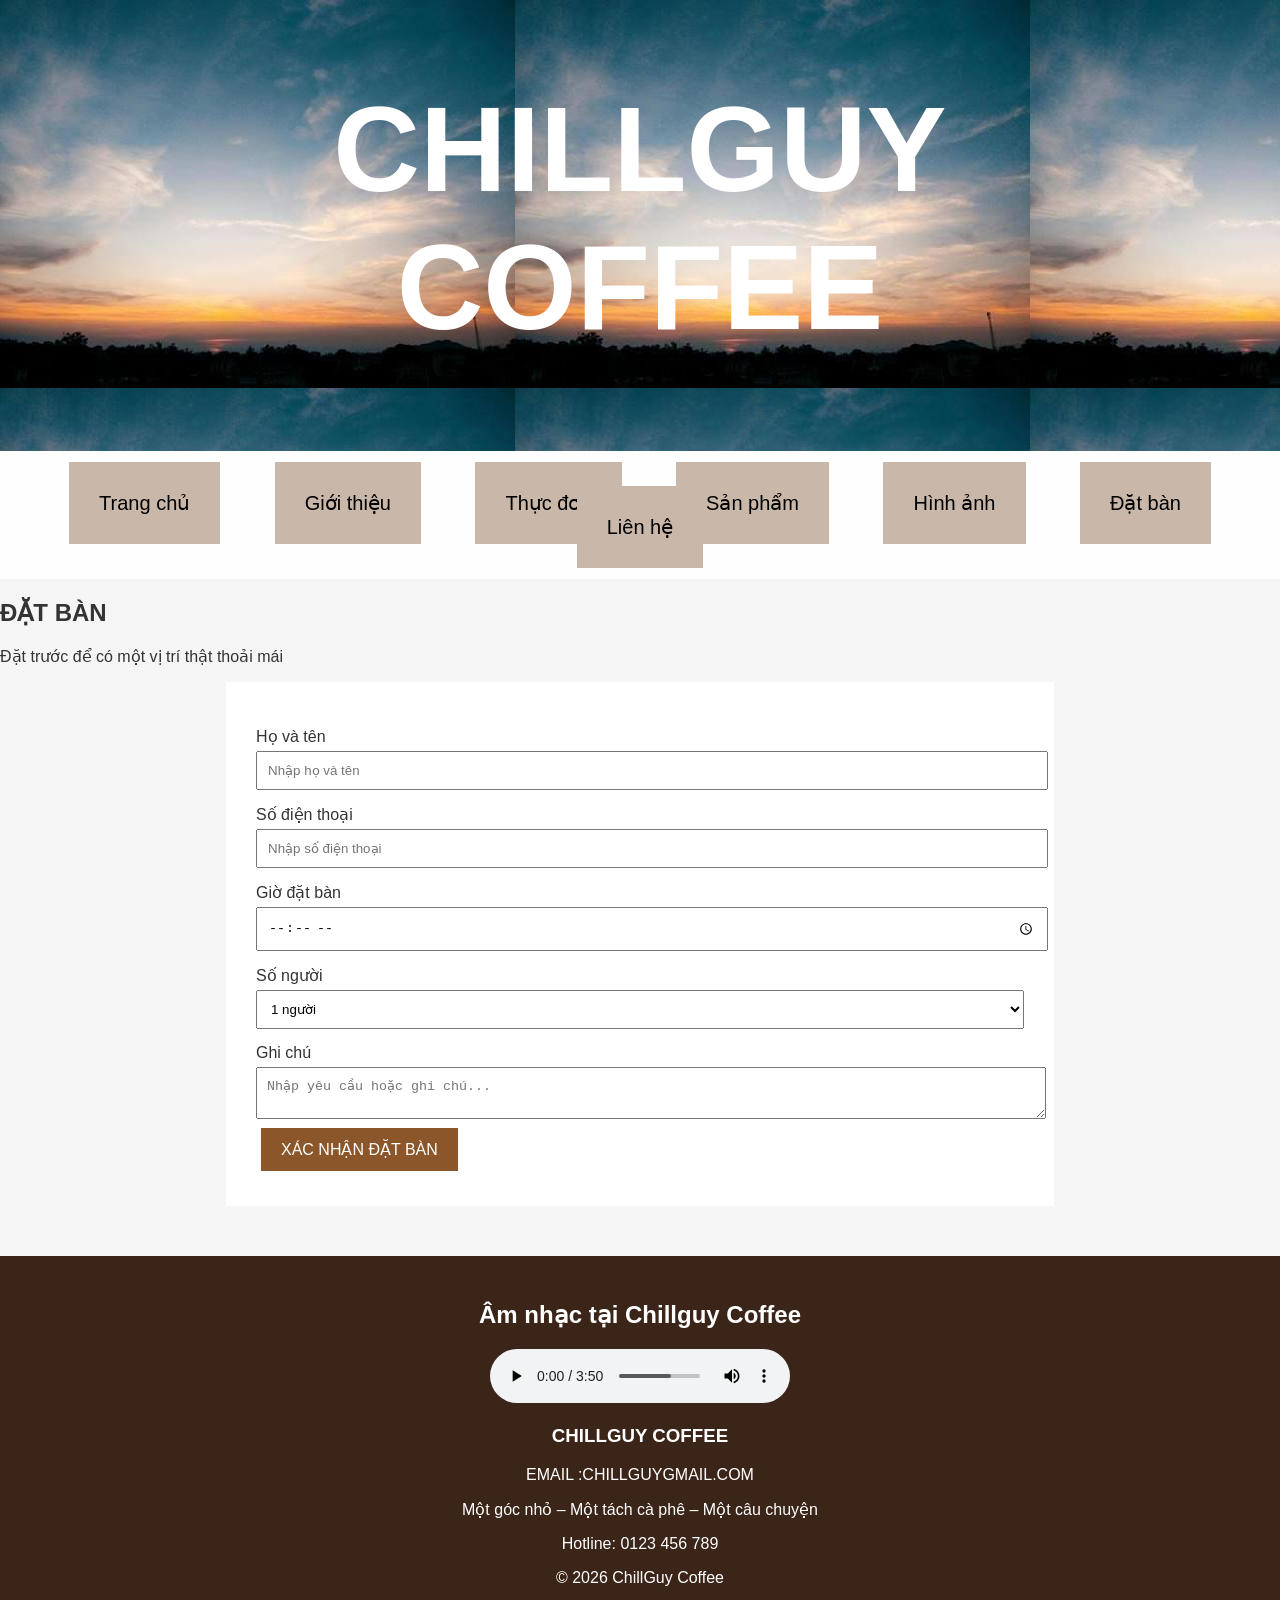
==== html/datban.html @ 53a8063a "Add files via upload" ====
<!DOCTYPE html>
<html lang="vi">

<head>
    <meta charset="UTF-8">
    <title>Đặt bàn - ChillGuy Coffee</title>
    <link rel="stylesheet" href="../css/colo.css">
</head>

<body>

<header>
    <div class="logo"> CHILLGUY COFFEE</div>

</header>
 <nav>
      <a href="../index.html">Trang chủ</a>
        <a href="./gthieu.html">Giới thiệu</a>
        <a href="./menu.html">Thực đơn</a>
        <a href="./spham.html">Sản phẩm</a>
        <a href="./kgian.html">Hình ảnh</a>
        <a href="./datban.html">Đặt bàn</a>
        <a href="./lhe.html">Liên hệ</a>
    </nav>


<section class="title">
    <h2>ĐẶT BÀN</h2>
    <p>Đặt trước để có một vị trí thật thoải mái</p>
</section>

<div class="form-box">

    <form>

        <label>Họ và tên</label>
        <input type="text" placeholder="Nhập họ và tên">

        <label>Số điện thoại</label>
        <input type="tel" placeholder="Nhập số điện thoại">
        <label>Giờ đặt bàn</label>
        <input type="time">

        <label>Số người</label>

        <select>
            <option>1 người</option>
            <option>2 người</option>
            <option>3 người</option>
            <option>4 người</option>
            <option>5 người</option>
            <option>Trên 5 người</option>
        </select>

        <label>Ghi chú</label>

        <textarea
            placeholder="Nhập yêu cầu hoặc ghi chú..."></textarea>

       
            <a href="../html/the.html"   class="btn">  XÁC NHẬN ĐẶT BÀN</a>
         
        </button>

    </form>
  

</div>

<footer>
     <h2> Âm nhạc tại Chillguy Coffee</h2>

<audio controls loop>
    <source src="../audio/NHAC.mp3" type="audio/mpeg">
</audio>
    <h3> CHILLGUY COFFEE</h3>
    <p>EMAIL :CHILLGUYGMAIL.COM</p>
    <p>Một góc nhỏ – Một tách cà phê – Một câu chuyện</p>
    <p>Hotline: 0123 456 789</p>
    <p>© 2026 ChillGuy Coffee</p>
</footer>

</body>
</html>
---- css/colo.css ----
body {
    margin: 0;
    font-family: Arial;
    background: #f5f5f5;
    color: #333;
}

header {
    background-image: url('../img/LGO.jfif');
    color: white;
    padding: 80px;
    text-align: center;
     font-size:140PX;
}

.logo {
    font-size: 120px;
    font-weight: bold;
    margin-bottom: 15px;
}

NAV {
    background: #fffefe;
    padding: 40px;
    text-align: center;
}
nav a {
    color: black;
   Background: #c9b8a9;
   font-size:20px;
    text-Align:center;
    padding: 30PX ;
    Margin: 25px;
    text-decoration: none;
    
}
NAV a:hover {
    background: #d3550d;
    color: white;
}

.BANGHIEU {
    height: 350px;
    background-color: #bd9a86;
    color: white;
    text-align: center;
    padding-top: 80px;
}

.BANGHIEU h1 {
    font-size: 45px;
}

.BANGHIEU p {
    font-size: 20px;
}


.btn {
    background: #8b572a;
    color: white;
    padding: 12px 20px;
    text-decoration: none;
    display: inline-block;
    margin: 5px;
}


.TIEUDE {
    text-align: center;
    padding: 40px 10px 20px;
}
.TIEUDE p {
    TEXT-ALIGN: CENTER;
    font-size: 18px;
    color: #5b351f;
}
.TIEUDE h2 {
    color: #5b351f;
}



.MODAU {
    width: 80%;
    margin: auto;
    display: flex;
    gap: 30px;
    padding: 30px 0;
}
.MODAU P {
    width: 70%;
    line-height: 1.7;
}

.MODAU img {
    width: 30%;
    Height: 300px;
    object-fit: cover;

}

.CHU {
    line-height: 1.7;
}

.SPHAM {
    display: flex;
    flex-direction: row ;
    flex-wrap: wrap;
    gap: 20px;
    justify-content: center;
    align-items: flex-start;
    width: 100%;
}
.SPHAM :hover
{
    transform: translateY(-5px);
}

.SPHAM1 {
    width: 300px;
    flex: 0 0 300px;
    box-sizing: border-box;
    background-color: white;
    border-radius: 10px;
    overflow: hidden;
    text-align: center;
    box-shadow: 0 4px 8px rgba(0,0,0,0.1);
    
}

.SPHAM1 img {
    width: 100%;
    height: 280px;
    object-fit: cover;
}


.GIA {
    color: #a45d25;
    font-weight: bold;
}


.menu-table {
    width: 80%;
    margin: auto;
    border-collapse: collapse;
    background: white;
    margin-bottom: 50px;
}

.menu-table th,
.menu-table td {
    border: 1px solid #ccc;
    padding: 12px;
    text-align: center;
}

.menu-table th {
    background: #5b351f;
    color: white;
}

.gallery {
    width: 80%;
    margin: auto;
    display: flex;
    flex-wrap: wrap;
    gap: 20px;
    padding-bottom: 50px;
}

.gallery img {
    width: 31%;
    height: 220px;
    object-fit: cover;
}


.form-box {
    width: 60%;
    margin: auto;
    background: white;
    padding: 30px;
    margin-bottom: 50px;
}

.form-box label {
    display: block;
    margin-top: 15px;
}

.form-box input,
.form-box select,
.form-box textarea {
    width: 100%;
    padding: 10px;
    margin-top: 5px;
}

.form-box button {
    margin-top: 20px;
    padding: 10px 20px;
    background: #5b351f;
    color: white;
    border: 0;
}

.GOC {
    width: 80%;
    margin: auto;
    display: flex;
    gap: 20px;
    padding-bottom: 50px;
}

.HOPDUNG {
    background: white;
    padding: 25px;
    width: 50%;
}


.video {
    text-align: center;
    padding-bottom: 50px;
}

.video iframe {
    width: 70%;
    height: 350px;
}


footer {
    background: #3b2418;
    color: white;
    text-align: center;
    padding: 25px;
}
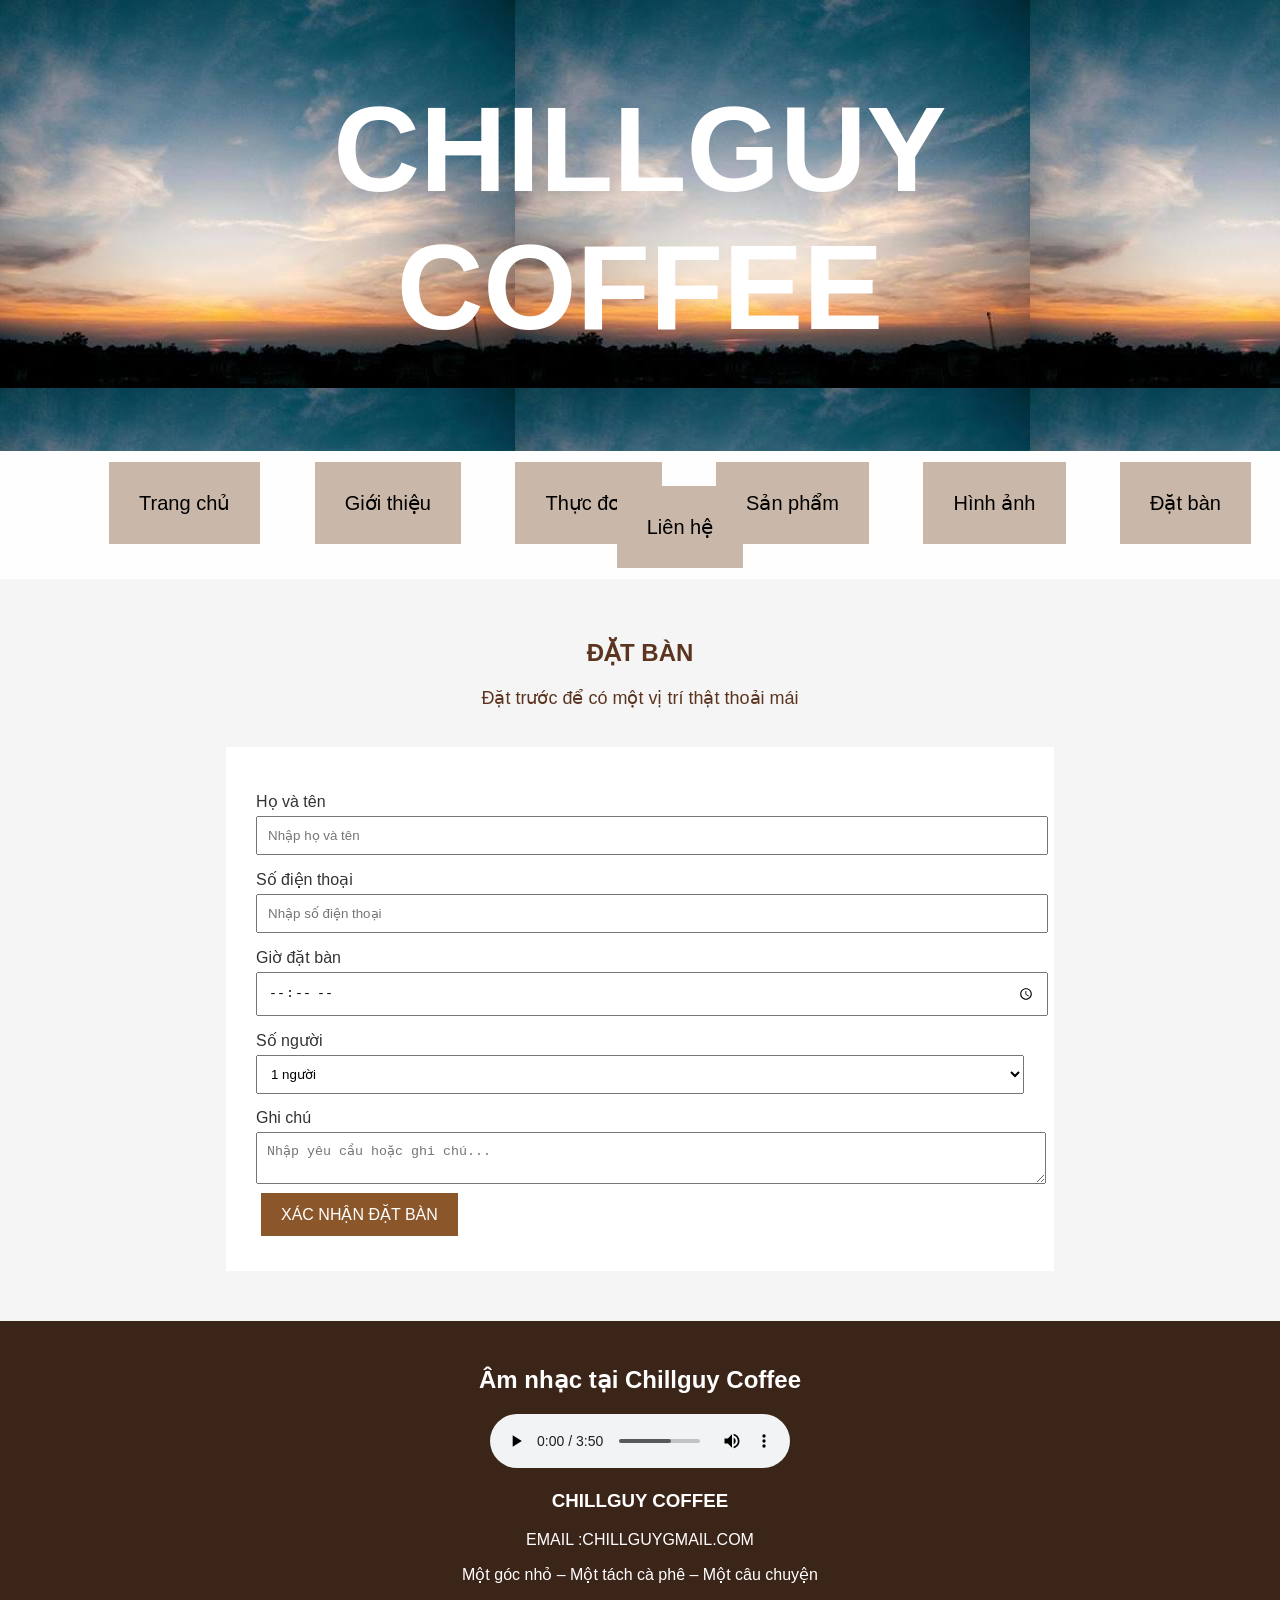
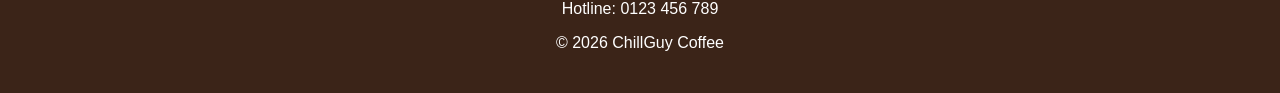
==== commit bacb3ed4: "Update datban.html" ====
--- a/html/datban.html
+++ b/html/datban.html
@@ -25,7 +25,7 @@
     </nav>
 
 
-<section class="title">
+<section class="TIEUDE">
     <h2>ĐẶT BÀN</h2>
     <p>Đặt trước để có một vị trí thật thoải mái</p>
 </section>
--- a/css/colo.css
+++ b/css/colo.css
@@ -26,6 +26,11 @@
     background: #fffefe;
     padding: 40px;
     text-align: center;
+     position: sticky;
+    top: 0;
+    left: 0;
+    width: 100%;
+    z-index: 9999;
 }
 nav a {
     color: black;
